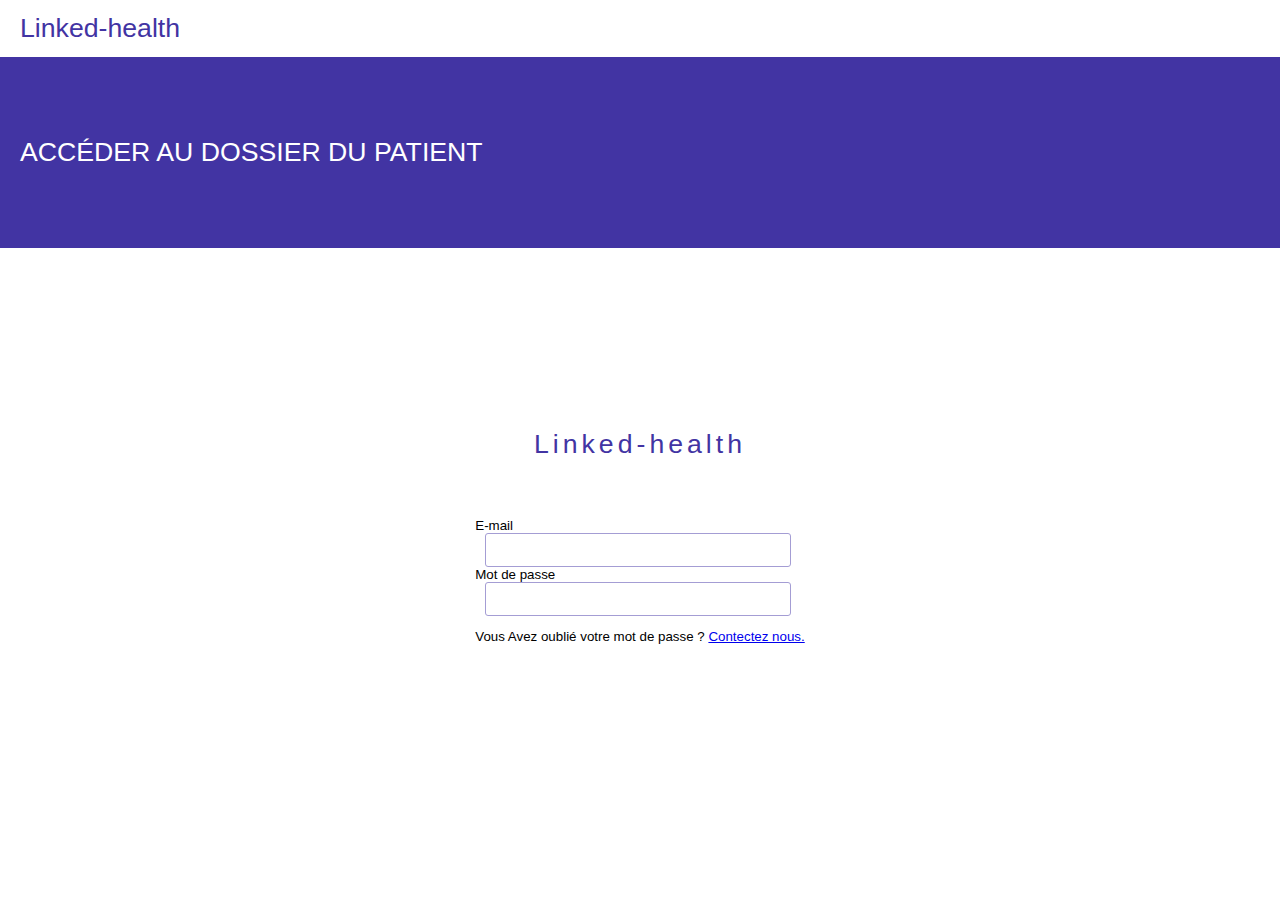
==== html/auth_doctor.html @ 736aa410 "added some front end" ====
<!DOCTYPE html>
<html>

	<head>
	
	<meta charset = "UTF-8">
	<meta name = "description content" >
	<link rel="shortcut icon" href="">
	<link rel="stylesheet" href="../static/css/auth_patient.css" />
    

    

	<script src="https://code.jquery.com/jquery-3.5.1.min.js" 
		integrity="sha256-9/aliU8dGd2tb6OSsuzixeV4y/faTqgFtohetphbbj0=" 
		crossorigin="anonymous"></script>

	</head>
	
	
	<body>

		<div class = "bande1">

			<label>Linked-health</label>

		</div>

		<div class = "bande2">

			<label>ACCÉDER AU DOSSIER DU PATIENT</label>

		</div>


		<div class = "formulaire">

            <div class = "box">
                    
                <div class = "auth">

                    <h1>Linked-health</h1>
                </div>
                <div class="field">
                
                    <label>E-mail</label>
                    <input type ="password" name = "password">
                </div>

                <div class="field">

                    <label>Mot de passe</label>
                    <input type ="password" name = "confirm">
                </div>

                <p>Vous Avez oublié votre mot de passe ? <a href="/">Contectez nous.</a> </p>
            </div>

		</div>
	

	</body>
	
	
	
	
	
</html>
---- static/css/auth_patient.css ----
* 
{
	
   font-family: Trebuchet MS, Arial, Verdana, sans-serif;

}

html, body {
	

	font-size:10pt;
	margin: 0;
	height: 100%;
	display: flex;
	flex-direction: column;
}


.bande1
{

	flex: 1 1 5%;
	display: flex;
	align-items: center;
	margin-left: 20px;
}

.bande1 label
{

	color: #4234A3;
	font-weight: lighter;
	font-size: 20pt;

}

.bande2
{
	display: flex;
	align-items: center;
	flex: 1 1 20%;
	background: #4234A3;
}

.bande2 label
{

	font-size: 20pt;
	color: white;
	margin-left: 20px;
}

.formulaire
{

	flex-wrap: wrap;
	padding: 10px;
	flex: 4 1 65%;
    display: flex;
    justify-content: center;
    align-items: center;
	

}

.field
{	
	
	flex-basis: 33.33%;
	display: flex;
	flex-direction:column;

	
	
}

.field [type="text"],[type="date"],[type="password"]
{	
	
	margin-left: 10px;
	color:#4234A3;
	background:white;
	border-radius: 3px;
	border-color: #a49dd4;
	border-style: solid;
	border-width: 1px;
	display:flex;
	height: 30px;

}

.box
{

    transform: translateY(-40px);
    display: flex;
    flex-direction: column;
}


.field input
{

    width: 300px;
}

.box .auth
{
    display: flex;
    margin-bottom: 40px;
    justify-content: center;
    align-items: center;
}

.auth h1
{
    font-weight: lighter;
    color: #4234A3;
    font-size: 20pt;
    letter-spacing: 4px;
}
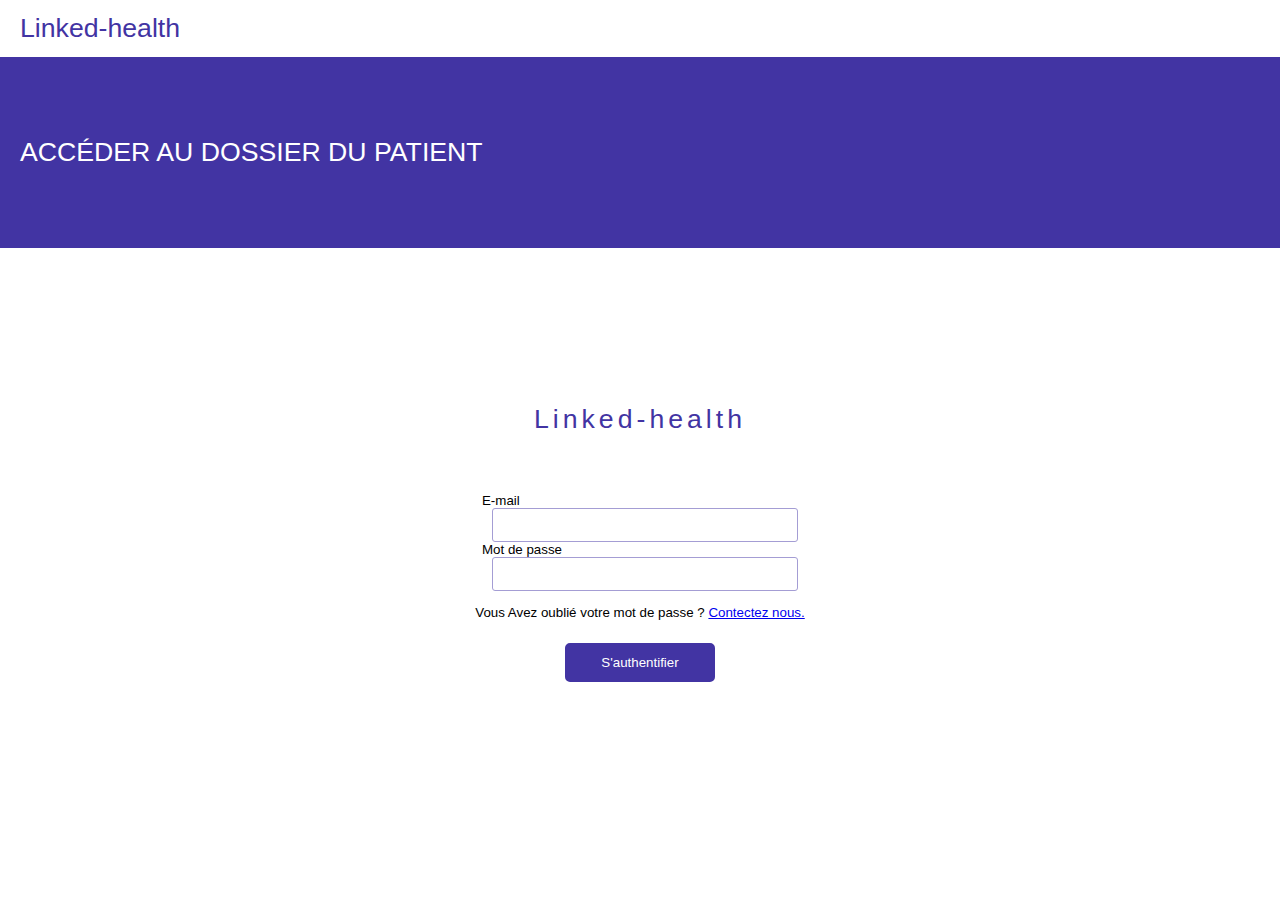
==== commit 8f6290c6: "added to auth and added QR code" ====
--- a/html/auth_doctor.html
+++ b/html/auth_doctor.html
@@ -53,7 +53,8 @@
                     <input type ="password" name = "confirm">
                 </div>
 
-                <p>Vous Avez oublié votre mot de passe ? <a href="/">Contectez nous.</a> </p>
+				<p>Vous Avez oublié votre mot de passe ? <a href="/">Contectez nous.</a> </p>
+				<button class = "recup">S'authentifier</button>
             </div>
 
 		</div>
--- a/static/css/auth_patient.css
+++ b/static/css/auth_patient.css
@@ -94,7 +94,9 @@
 
     transform: translateY(-40px);
     display: flex;
-    flex-direction: column;
+	flex-direction: column;
+	justify-content: center;
+	align-items: center;
 }
 
 
@@ -118,4 +120,31 @@
     color: #4234A3;
     font-size: 20pt;
     letter-spacing: 4px;
+}
+
+
+button.recup
+{
+
+	background: #4234A3;
+	color: white;
+
+	outline: none;
+	border-style: solid;
+	border-color: #4234A3;
+
+	width: 150px;
+	padding: 10px;
+	margin-top: 10px;
+
+	border-radius: 5px;
+}
+
+button.recup:hover
+{
+
+	background: #2b1e7c;
+	border-color:#2b1e7c;
+	cursor: pointer;
+
 }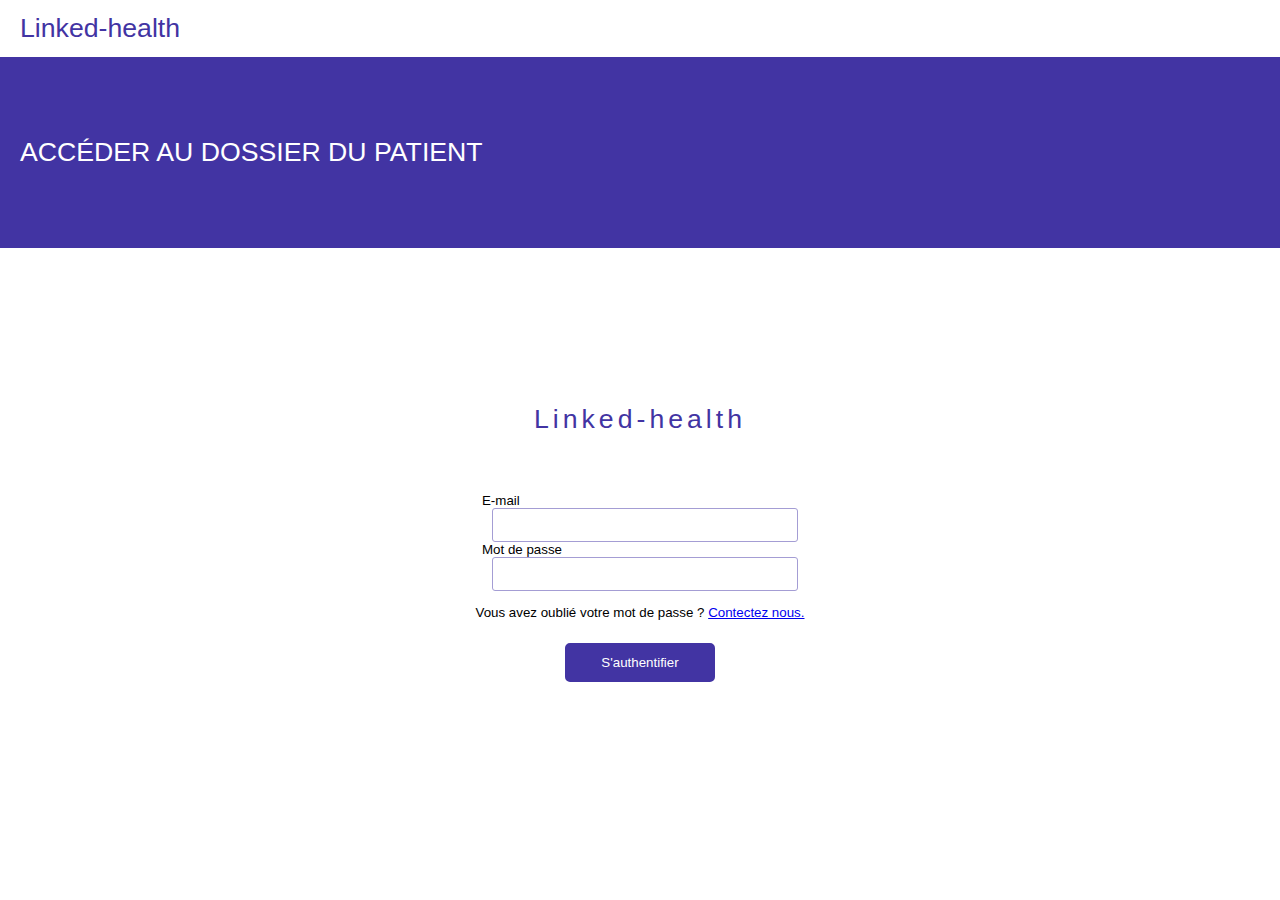
==== commit ea2a980e: "update Rafa jdida" ====
--- a/html/auth_doctor.html
+++ b/html/auth_doctor.html
@@ -34,29 +34,29 @@
 
 
 		<div class = "formulaire">
+			<form method = "POST">
+				<div class = "box">
 
-            <div class = "box">
-                    
-                <div class = "auth">
+					<div class = "auth">
 
-                    <h1>Linked-health</h1>
-                </div>
-                <div class="field">
-                
-                    <label>E-mail</label>
-                    <input type ="password" name = "password">
-                </div>
+						<h1>Linked-health</h1>
+					</div>
+					<div class="field">
 
-                <div class="field">
+						<label>E-mail</label>
+						<input type ="text" name = "email">
+					</div>
 
-                    <label>Mot de passe</label>
-                    <input type ="password" name = "confirm">
-                </div>
+					<div class="field">
 
-				<p>Vous Avez oublié votre mot de passe ? <a href="/">Contectez nous.</a> </p>
-				<button class = "recup">S'authentifier</button>
-            </div>
+						<label>Mot de passe</label>
+						<input type ="password" name = "pseudo">
+					</div>
 
+					<p>Vous avez oublié votre mot de passe ? <a href="/">Contectez nous.</a> </p>
+					<button class = "recup">S'authentifier</button>
+				</div>
+			</form>
 		</div>
 	
 
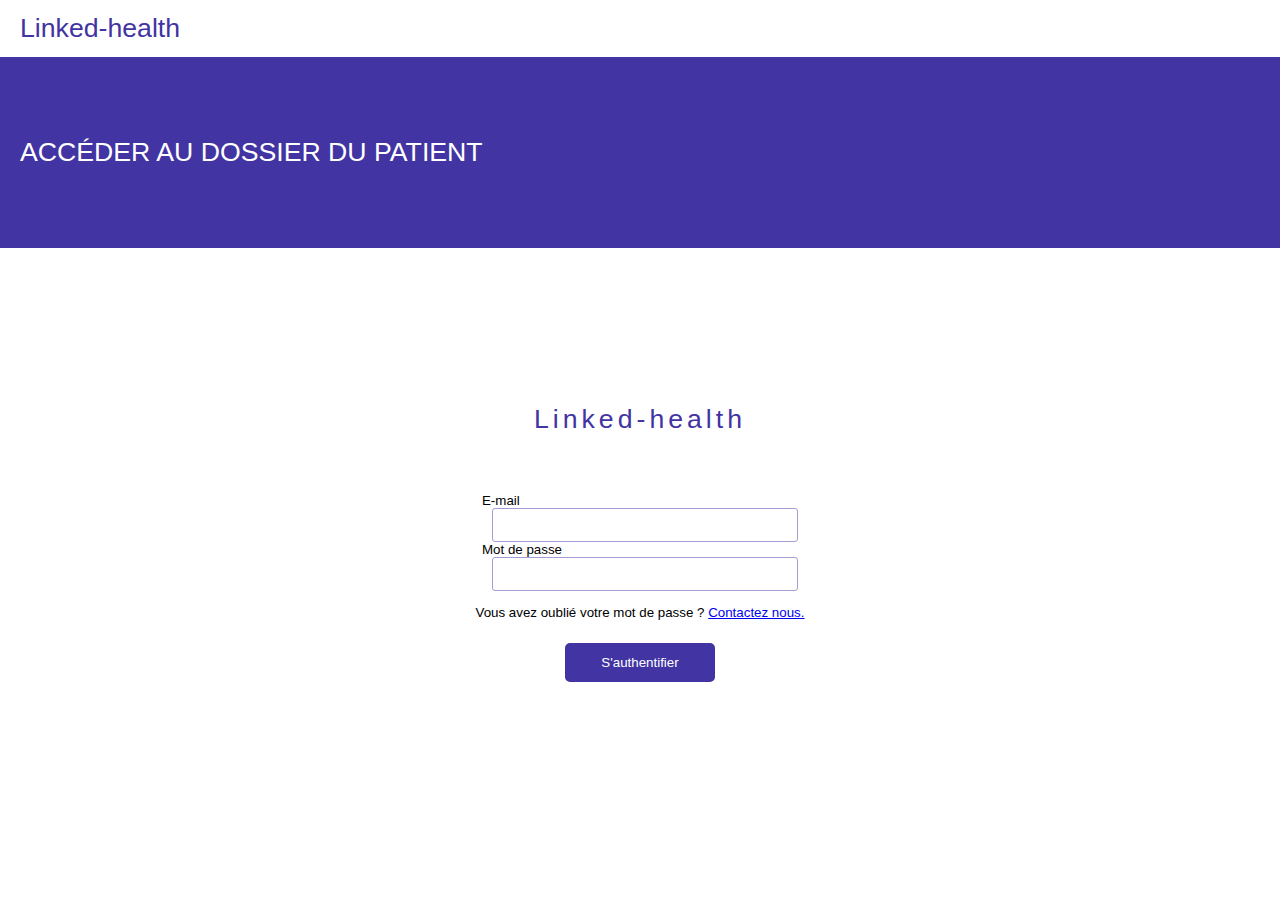
==== commit 68137085: "update Rafa quasi-final" ====
--- a/html/auth_doctor.html
+++ b/html/auth_doctor.html
@@ -1,5 +1,6 @@
 <!DOCTYPE html>
 <html>
+<title>Linked-Health ~ Authentification</title>
 
 	<head>
 	
@@ -50,10 +51,9 @@
 					<div class="field">
 
 						<label>Mot de passe</label>
-						<input type ="password" name = "pseudo">
+						<input type ="password" name = "password">
 					</div>
-
-					<p>Vous avez oublié votre mot de passe ? <a href="/">Contectez nous.</a> </p>
+					<p>Vous avez oublié votre mot de passe ? <a href="/">Contactez nous.</a> </p>
 					<button class = "recup">S'authentifier</button>
 				</div>
 			</form>
